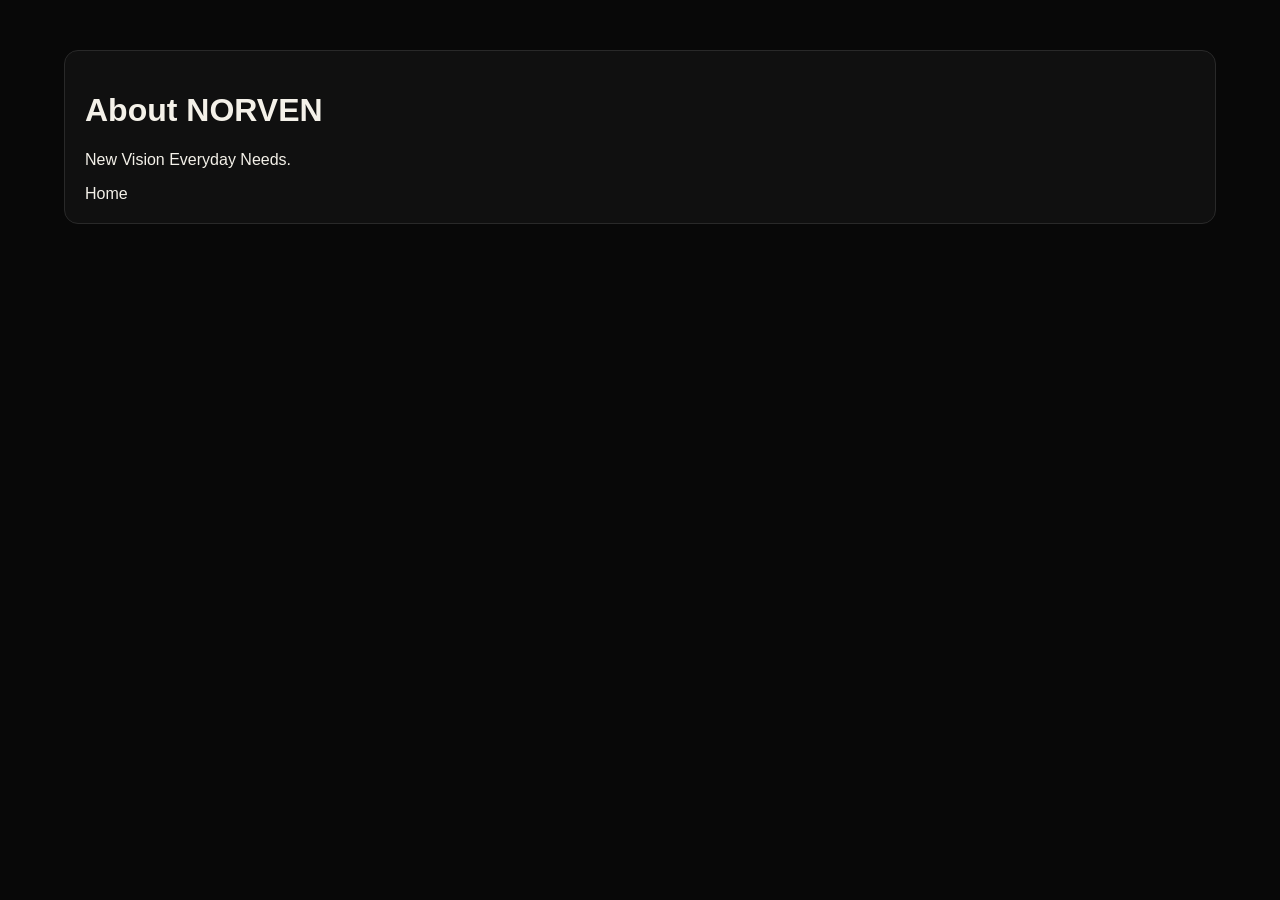
==== about.html @ 7b1235c3 "Add files via upload" ====
<!doctype html><html><head><meta charset="utf-8"><meta name="viewport" content="width=device-width,initial-scale=1"><title>About — NORVEN</title><link rel="stylesheet" href="styles.css"></head><body><main class="section"><div class="card"><h1>About NORVEN</h1><p>New Vision Everyday Needs.</p><a class="gold" href="index.html">Home</a></div></main></body></html>
---- styles.css ----
*{box-sizing:border-box}body{margin:0;background:#080808;color:#f4f1e9;font-family:Arial,sans-serif}a{color:inherit;text-decoration:none}button,input,select,textarea{font:inherit}button{cursor:pointer}.top{height:68px;display:flex;align-items:center;justify-content:space-between;padding:0 5%;border-bottom:1px solid #242424;background:#090909;position:sticky;top:0;z-index:20}.brand{font-weight:900;letter-spacing:4px}.top nav{display:flex;gap:15px;align-items:center}.top button{background:none;color:#eee;border:0}.hero{position:relative;width:100%;padding:0;overflow:hidden;border-bottom:1px solid #222;background:#000}.hero-link{display:block;width:100%;line-height:0}.hero img{display:block;width:100%;height:auto;max-width:100%;object-fit:contain;opacity:1}.hero-link:focus-visible{outline:2px solid #d2ad58;outline-offset:-2px}
.section{padding:50px 5%}.chips{display:flex;gap:10px;flex-wrap:wrap}.chips button{background:#141414;border:1px solid #303030;color:#ddd;border-radius:30px;padding:10px 16px}.chips .active{border-color:#d2ad58;color:#d2ad58}.toolbar{display:flex;gap:10px;margin-bottom:25px}.toolbar input,.toolbar select,.card input,.card textarea,.card select{background:#111;border:1px solid #303030;color:#fff;border-radius:8px;padding:13px;width:100%}.toolbar input{flex:1}.toolbar select{max-width:190px}.grid{display:grid;grid-template-columns:repeat(4,1fr);gap:18px}.product{background:#101010;border:1px solid #242424;border-radius:14px;overflow:hidden}.product img{width:100%;aspect-ratio:1;object-fit:cover;background:#151515}.productbody{padding:14px}.productactions{display:flex;gap:7px;margin-top:12px}.productactions button{flex:1;background:#191919;color:#eee;border:1px solid #333;border-radius:7px;padding:9px}.productactions button:last-child{background:#d2ad58;color:#080808}.mrp{text-decoration:line-through;color:#777;font-size:12px;margin-left:7px}.muted{color:#888;font-size:12px}.modal{display:none;position:fixed;inset:0;background:#000b;z-index:50;align-items:center;justify-content:center;padding:18px}.modalbox{background:#101010;border:1px solid #333;border-radius:16px;padding:20px;max-width:520px;width:100%;max-height:90vh;overflow:auto}.drawer{position:fixed;right:-430px;top:0;height:100%;width:min(430px,100%);background:#101010;z-index:60;padding:20px;transition:.25s}.drawer.open{right:0}.row{display:flex;justify-content:space-between}.row button{background:none;color:#fff;border:0}.cartrow{display:flex;gap:10px;border-bottom:1px solid #292929;padding:12px 0}.cartrow img{width:60px;height:60px;object-fit:cover}.cartfoot{position:absolute;bottom:20px;left:20px;right:20px;display:grid;gap:14px}.account,.dashboard{max-width:1100px;margin:auto;padding:35px 5%}.card{background:#101010;border:1px solid #292929;border-radius:14px;padding:20px;margin-bottom:18px}.account .card,.form{display:grid;gap:10px}.admin-gate{position:fixed;inset:0;background:#060606;display:flex;align-items:center;justify-content:center;padding:20px;z-index:100}.login{max-width:390px;width:100%}.stats{display:grid;grid-template-columns:repeat(4,1fr);gap:12px}.stat{background:#111;border:1px solid #292929;padding:20px;border-radius:12px}.stat b{display:block;font-size:28px;color:#d2ad58}.tabs{display:flex;gap:8px;overflow:auto;padding:20px 0}.tabs button{white-space:nowrap;background:#171717;border:1px solid #333;color:#ddd;padding:10px 13px;border-radius:8px}.item{background:#111;border:1px solid #292929;padding:14px;border-radius:10px;margin:10px 0;display:flex;justify-content:space-between;gap:12px;align-items:center}.qr{max-width:220px;width:100%}footer{border-top:1px solid #252525;padding:35px 5%;display:flex;justify-content:space-between;color:#aaa;gap:25px}@media(max-width:850px){.grid{grid-template-columns:repeat(2,1fr)}.stats{grid-template-columns:repeat(2,1fr)}}@media(max-width:520px){.grid{gap:9px}.toolbar{display:grid}.toolbar select{max-width:none}.top nav{gap:8px;font-size:13px}footer{display:grid}}

.big-action{font-size:16px;font-weight:700;padding:8px 10px;border-radius:8px}.big-action:hover{background:#171717}.top nav{display:flex;gap:12px;align-items:center}
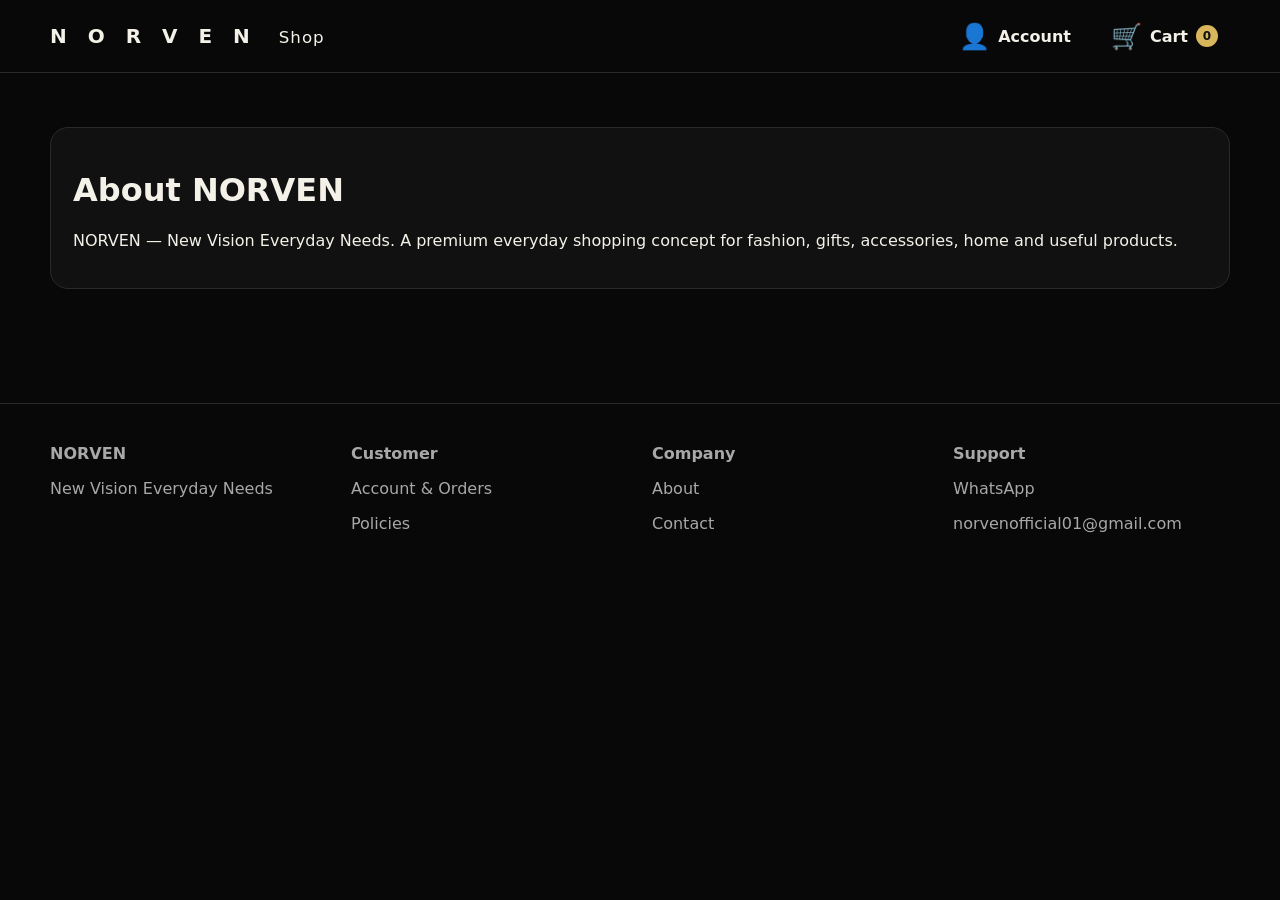
==== commit 2c5fdc6b: "Add files via upload" ====
--- a/about.html
+++ b/about.html
@@ -1 +1 @@
-<!doctype html><html><head><meta charset="utf-8"><meta name="viewport" content="width=device-width,initial-scale=1"><title>About — NORVEN</title><link rel="stylesheet" href="styles.css"></head><body><main class="section"><div class="card"><h1>About NORVEN</h1><p>New Vision Everyday Needs.</p><a class="gold" href="index.html">Home</a></div></main></body></html>
+<!doctype html><html><head><meta charset="utf-8"><meta name="viewport" content="width=device-width,initial-scale=1"><title>About | NORVEN</title><link rel="stylesheet" href="styles.css"></head><body><div id="site-header"></div><main class="section container"><div class="panel"><h1>About NORVEN</h1><p>NORVEN — New Vision Everyday Needs. A premium everyday shopping concept for fashion, gifts, accessories, home and useful products.</p></div></main><div id="site-footer"></div><script src="app.js"></script></body></html>
--- a/styles.css
+++ b/styles.css
@@ -1,4 +1,2 @@
-*{box-sizing:border-box}body{margin:0;background:#080808;color:#f4f1e9;font-family:Arial,sans-serif}a{color:inherit;text-decoration:none}button,input,select,textarea{font:inherit}button{cursor:pointer}.top{height:68px;display:flex;align-items:center;justify-content:space-between;padding:0 5%;border-bottom:1px solid #242424;background:#090909;position:sticky;top:0;z-index:20}.brand{font-weight:900;letter-spacing:4px}.top nav{display:flex;gap:15px;align-items:center}.top button{background:none;color:#eee;border:0}.hero{position:relative;width:100%;padding:0;overflow:hidden;border-bottom:1px solid #222;background:#000}.hero-link{display:block;width:100%;line-height:0}.hero img{display:block;width:100%;height:auto;max-width:100%;object-fit:contain;opacity:1}.hero-link:focus-visible{outline:2px solid #d2ad58;outline-offset:-2px}
-.section{padding:50px 5%}.chips{display:flex;gap:10px;flex-wrap:wrap}.chips button{background:#141414;border:1px solid #303030;color:#ddd;border-radius:30px;padding:10px 16px}.chips .active{border-color:#d2ad58;color:#d2ad58}.toolbar{display:flex;gap:10px;margin-bottom:25px}.toolbar input,.toolbar select,.card input,.card textarea,.card select{background:#111;border:1px solid #303030;color:#fff;border-radius:8px;padding:13px;width:100%}.toolbar input{flex:1}.toolbar select{max-width:190px}.grid{display:grid;grid-template-columns:repeat(4,1fr);gap:18px}.product{background:#101010;border:1px solid #242424;border-radius:14px;overflow:hidden}.product img{width:100%;aspect-ratio:1;object-fit:cover;background:#151515}.productbody{padding:14px}.productactions{display:flex;gap:7px;margin-top:12px}.productactions button{flex:1;background:#191919;color:#eee;border:1px solid #333;border-radius:7px;padding:9px}.productactions button:last-child{background:#d2ad58;color:#080808}.mrp{text-decoration:line-through;color:#777;font-size:12px;margin-left:7px}.muted{color:#888;font-size:12px}.modal{display:none;position:fixed;inset:0;background:#000b;z-index:50;align-items:center;justify-content:center;padding:18px}.modalbox{background:#101010;border:1px solid #333;border-radius:16px;padding:20px;max-width:520px;width:100%;max-height:90vh;overflow:auto}.drawer{position:fixed;right:-430px;top:0;height:100%;width:min(430px,100%);background:#101010;z-index:60;padding:20px;transition:.25s}.drawer.open{right:0}.row{display:flex;justify-content:space-between}.row button{background:none;color:#fff;border:0}.cartrow{display:flex;gap:10px;border-bottom:1px solid #292929;padding:12px 0}.cartrow img{width:60px;height:60px;object-fit:cover}.cartfoot{position:absolute;bottom:20px;left:20px;right:20px;display:grid;gap:14px}.account,.dashboard{max-width:1100px;margin:auto;padding:35px 5%}.card{background:#101010;border:1px solid #292929;border-radius:14px;padding:20px;margin-bottom:18px}.account .card,.form{display:grid;gap:10px}.admin-gate{position:fixed;inset:0;background:#060606;display:flex;align-items:center;justify-content:center;padding:20px;z-index:100}.login{max-width:390px;width:100%}.stats{display:grid;grid-template-columns:repeat(4,1fr);gap:12px}.stat{background:#111;border:1px solid #292929;padding:20px;border-radius:12px}.stat b{display:block;font-size:28px;color:#d2ad58}.tabs{display:flex;gap:8px;overflow:auto;padding:20px 0}.tabs button{white-space:nowrap;background:#171717;border:1px solid #333;color:#ddd;padding:10px 13px;border-radius:8px}.item{background:#111;border:1px solid #292929;padding:14px;border-radius:10px;margin:10px 0;display:flex;justify-content:space-between;gap:12px;align-items:center}.qr{max-width:220px;width:100%}footer{border-top:1px solid #252525;padding:35px 5%;display:flex;justify-content:space-between;color:#aaa;gap:25px}@media(max-width:850px){.grid{grid-template-columns:repeat(2,1fr)}.stats{grid-template-columns:repeat(2,1fr)}}@media(max-width:520px){.grid{gap:9px}.toolbar{display:grid}.toolbar select{max-width:none}.top nav{gap:8px;font-size:13px}footer{display:grid}}
-
-.big-action{font-size:16px;font-weight:700;padding:8px 10px;border-radius:8px}.big-action:hover{background:#171717}.top nav{display:flex;gap:12px;align-items:center}
+:root{--bg:#080808;--panel:#111;--panel2:#161616;--text:#f4f1e9;--muted:#a8a8a8;--gold:#d9b65b;--line:#2a2a2a;--danger:#e85b5b;--ok:#67d391}
+*{box-sizing:border-box}html{scroll-behavior:smooth}body{margin:0;background:var(--bg);color:var(--text);font-family:Inter,system-ui,Arial,sans-serif}a{color:inherit;text-decoration:none}button,input,select,textarea{font:inherit}button{cursor:pointer}.container{width:min(1180px,calc(100% - 32px));margin:auto}.topbar{position:sticky;top:0;z-index:50;background:#090909ee;backdrop-filter:blur(12px);border-bottom:1px solid var(--line)}.nav{min-height:72px;display:flex;align-items:center;gap:16px}.brand{font-weight:800;letter-spacing:7px;font-size:20px;white-space:nowrap}.brand small{letter-spacing:1px;font-weight:500;margin-left:8px}.nav-spacer{flex:1}.nav-btn{display:flex;align-items:center;gap:8px;border:0;background:transparent;color:var(--text);padding:10px 12px;font-weight:700}.nav-btn .ico{font-size:25px}.count{min-width:22px;height:22px;border-radius:99px;background:var(--gold);color:#111;display:inline-flex;align-items:center;justify-content:center;font-size:12px}.hero{margin-top:0;background:#050505}.hero img{display:block;width:100%;height:auto;min-height:340px;max-height:680px;object-fit:contain}.section{padding:54px 0}.eyebrow{color:var(--muted);letter-spacing:3px;text-transform:uppercase;font-size:13px}.h1{font-size:clamp(30px,6vw,56px);margin:8px 0 26px}.toolbar{display:grid;grid-template-columns:1fr 180px;gap:12px;margin:24px 0}.input,.select,.textarea{width:100%;background:#121212;color:var(--text);border:1px solid var(--line);border-radius:14px;padding:15px 16px;outline:none}.input:focus,.select:focus,.textarea:focus{border-color:var(--gold)}.chips{display:flex;gap:10px;flex-wrap:wrap}.chip,.btn{border:1px solid var(--line);background:#151515;color:var(--text);border-radius:12px;padding:11px 16px}.chip.active,.btn.primary{border-color:var(--gold);color:var(--gold)}.grid{display:grid;grid-template-columns:repeat(4,1fr);gap:18px}.card{background:var(--panel);border:1px solid var(--line);border-radius:18px;overflow:hidden}.card-img{aspect-ratio:1/1;background:#0d0d0d;display:flex;align-items:center;justify-content:center}.card-img img{width:100%;height:100%;object-fit:cover}.card-body{padding:14px}.muted{color:var(--muted)}.price{font-size:20px;font-weight:800}.mrp{text-decoration:line-through;color:#777;margin-left:7px;font-size:13px}.discount{color:var(--ok);font-size:13px;margin-left:7px}.actions{display:flex;gap:8px;flex-wrap:wrap}.btn{padding:10px 13px}.btn.danger{border-color:#6b2b2b;color:#ff8b8b}.btn.ok{border-color:#2c6545;color:#8de3ac}.two{display:grid;grid-template-columns:1.1fr .9fr;gap:24px}.panel{background:var(--panel);border:1px solid var(--line);border-radius:18px;padding:22px}.detail-img{width:100%;border-radius:18px;max-height:650px;object-fit:contain;background:#0d0d0d}.thumbs{display:flex;gap:8px;overflow:auto;margin-top:10px}.thumbs img{width:72px;height:72px;object-fit:cover;border:1px solid var(--line);border-radius:10px}.qty{display:inline-flex;border:1px solid var(--line);border-radius:10px;overflow:hidden}.qty button{border:0;background:#191919;color:white;padding:9px 14px}.qty span{padding:9px 14px}.formgrid{display:grid;grid-template-columns:repeat(2,1fr);gap:12px}.full{grid-column:1/-1}.notice{padding:12px 14px;border:1px solid #3b3522;background:#18160f;border-radius:12px;color:#e6cf86}.status{display:inline-block;padding:6px 10px;border-radius:99px;border:1px solid var(--line);font-size:12px}.admin-tabs{display:flex;gap:8px;overflow:auto;padding:10px 0 18px}.admin-tab{white-space:nowrap}.stats{display:grid;grid-template-columns:repeat(4,1fr);gap:14px}.stat{background:var(--panel);border:1px solid var(--line);border-radius:18px;padding:20px}.stat b{font-size:32px;color:var(--gold);display:block}.table-wrap{overflow:auto}.table{width:100%;border-collapse:collapse;min-width:800px}.table th,.table td{border-bottom:1px solid var(--line);padding:12px;text-align:left}.admin-section{display:none}.admin-section.active{display:block}.split{display:flex;justify-content:space-between;align-items:center;gap:12px}.footer{border-top:1px solid var(--line);padding:40px 0;color:var(--muted);margin-top:60px}.footer-grid{display:grid;grid-template-columns:repeat(4,1fr);gap:24px}.empty{padding:50px 10px;text-align:center;color:var(--muted)}.stars{letter-spacing:2px;color:var(--gold)}.hide{display:none!important}@media(max-width:850px){.grid{grid-template-columns:repeat(2,1fr)}.two{grid-template-columns:1fr}.stats{grid-template-columns:repeat(2,1fr)}.footer-grid{grid-template-columns:repeat(2,1fr)}.nav{gap:4px}.brand{font-size:15px;letter-spacing:4px}.brand small{display:none}.nav-btn{padding:7px}.toolbar{grid-template-columns:1fr}.hero img{max-height:none}.formgrid{grid-template-columns:1fr}}@media(max-width:480px){.grid{gap:10px}.card-body{padding:10px}.stats{gap:8px}.stat{padding:14px}.stat b{font-size:25px}.footer-grid{grid-template-columns:1fr}.container{width:min(100% - 20px,1180px)}}
